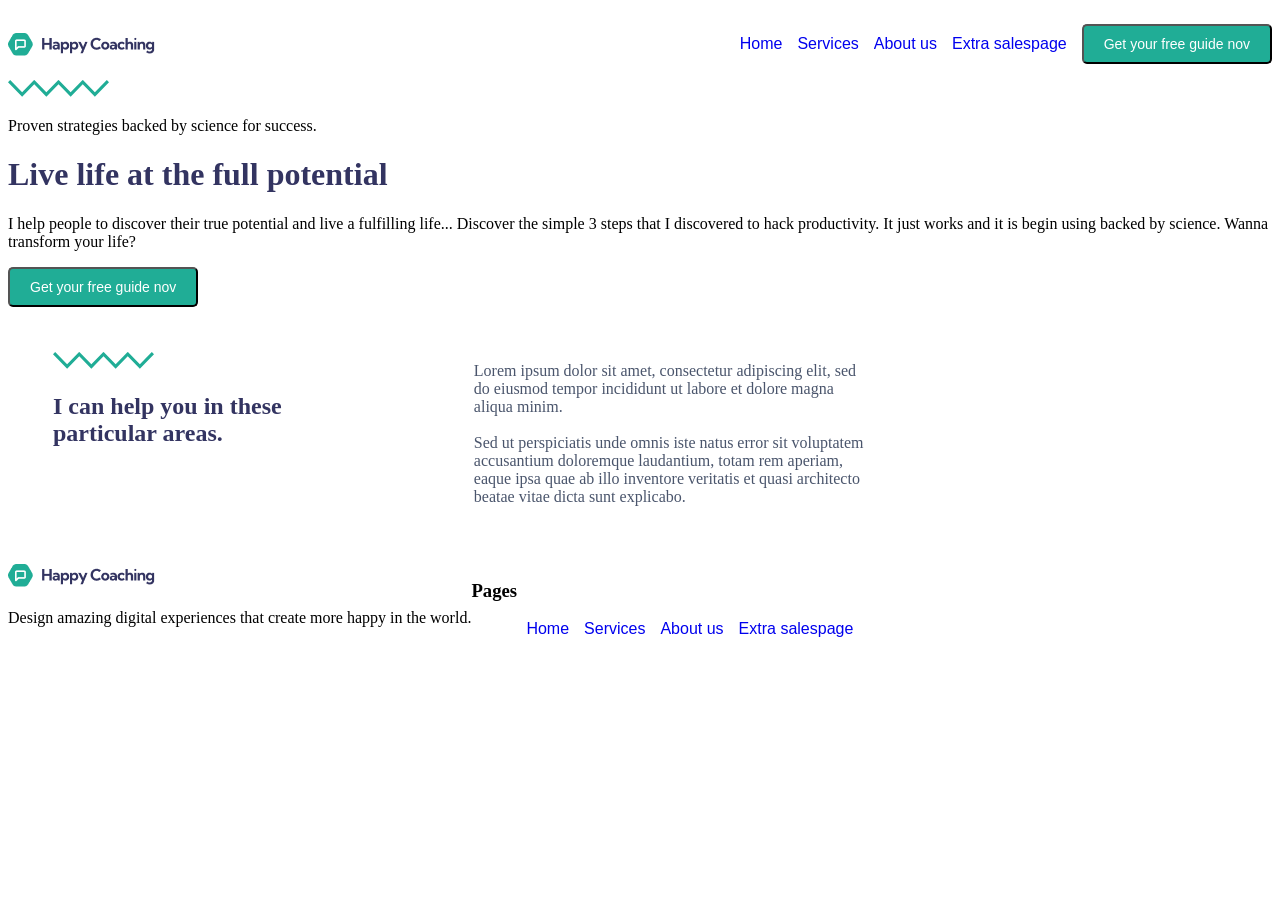
==== Baigiamasis_projektas/index.html @ 0ca7bdee "Ikeliam projektinio darbo failus" ====
<!DOCTYPE html>
<html lang="en">

<head>
    <meta charset="UTF-8">
    <meta name="viewport" content="width=device-width, initial-scale=1.0">
    <title>Baigiamasis_projektas</title>
    <link rel="stylesheet" href="styles/style.css">
</head>

<body>
    <div class="header">
        <div class="container">
            <img src="images\Logo.png" alt="logo">
            <ul class="menu">

                <li><a href="#">Home</a></li>
                <li><a href="#">Services</a></li>
                <li><a href="#">About us</a></li>
                <li><a href="#">Extra salespage</a></li>
                <li><a href="#"><button class="menubutton">Get your free guide nov</button></a></li>

            </ul>
        </div>
    </div>

    <div class="container">
        <img src="images/Vector.svg" alt="vector">
        <p>Proven strategies backed by science for success.</p>
        <h1>Live life at the full potential</h1>
        <p>I help people to discover their true potential and live a fulfilling life...
            Discover the simple 3 steps that I discovered to hack productivity. It just works and it is begin using backed by science. Wanna transform your life?</p>
            <button class="menubutton">Get your free guide nov</button>
    </div>

    <div class="article">
        <div class="container">

            <div class="artical-title">
                <img src="images/Vector.svg" alt="vector">
                <h2>I can help you in these particular areas.</h2>

            </div>
            <div class="article-content">
                <p>Lorem ipsum dolor sit amet, consectetur adipiscing elit, sed do eiusmod tempor incididunt ut labore
                    et dolore magna aliqua minim.<br>
                <br>
                    Sed ut perspiciatis unde omnis iste natus error sit voluptatem accusantium doloremque laudantium,
                    totam rem aperiam, eaque ipsa quae ab illo inventore veritatis et quasi architecto beatae vitae
                    dicta sunt explicabo. </p>          
            </div>
           

        </div>
    </div>

  <div class="footer">
     <div class="container">

         <div class="areas">

            <img src="images/Logo.png" alt="logo">
            <p>Design amazing digital experiences that create more happy in the world.</p>
        </div>


    

         <div>
            <h3>Pages</h3>

            <ul class="menu">

                <li><a href="#">Home</a></li>
                <li><a href="#">Services</a></li>
                <li><a href="#">About us</a></li>
                <li><a href="#">Extra salespage</a></li>

            </ul>
     </div>   


        </div>


    </div>


</body>

</html>
---- Baigiamasis_projektas/styles/style.css ----
.container {
    width: 100%;
    max-width: 1280px;
    margin: 0 auto;
}

.header .container {
    display: flex;
    justify-content: space-between;
    align-items: center;
}

.menu {
    display: flex;
    align-items: center;
}

.menu li  {
    list-style: none;
    margin-left: 15px;
    overflow: hidden;
    line-break: unset;
    font-size: 16px;
    color:rgba(74, 85, 108, 1) ;
    font-family: sans-serif;
    
}

.menu li  {
    list-style: none;
    margin-left: 15px;
    overflow: hidden;
    line-break: unset;
    font-size: 16px;
    color:rgba(74, 85, 108, 1) ;
    font-family: sans-serif;
    
}

.menu li a {
    text-decoration: none;
}

.menubutton {
    font-size: 14px;
    padding: 10px 20px;
    /* margin: 5px; */
    background-color:rgba(32, 173, 150, 1);
    color: #ffffff;
    text-decoration: none;
    border-radius: 5px
    
    
}


h2 {
    color: rgba(51, 52, 97, 1);
}

.article .container {
    display: flex;
    justify-content: space-between;
    

}

.artical-title {
    width: 44%;
    margin: 45px;
}

.article-content p {
    width: 47%; 
    margin: 55px;
    color: #4A556C;
    align-content: center;
}

h1 {
    color: rgba(51, 52, 97, 1);
}

.footer .container {
    display: flex;
    
}
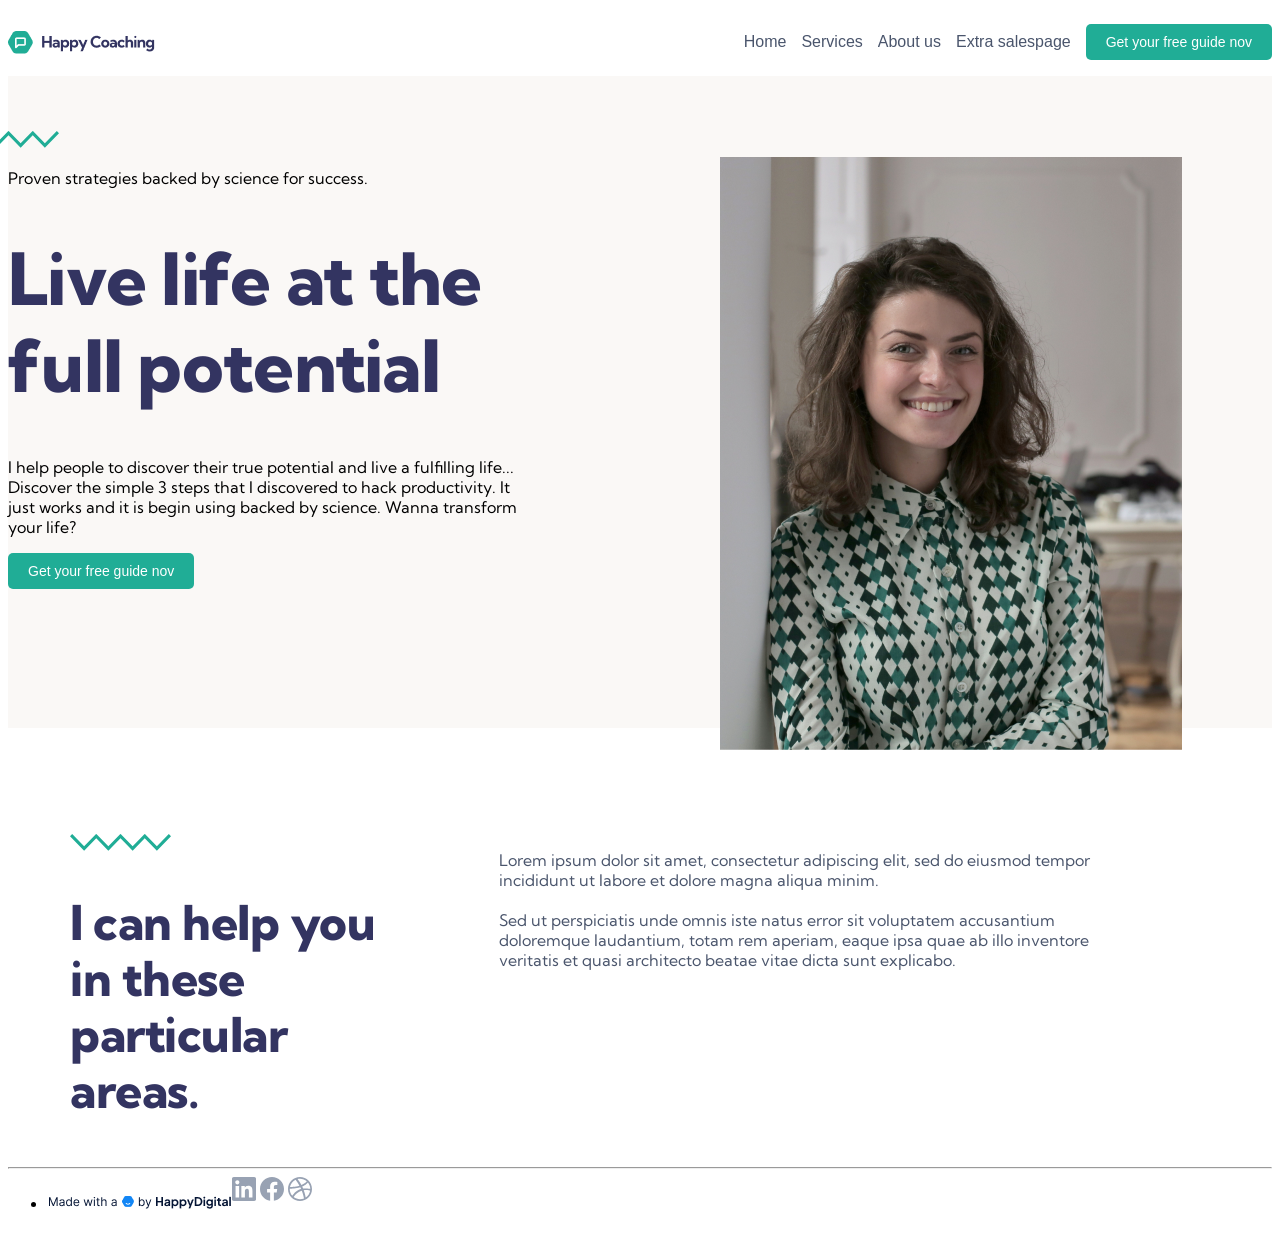
==== commit b9a1c3e5: "ikeliu naujinimus" ====
--- a/Baigiamasis_projektas/index.html
+++ b/Baigiamasis_projektas/index.html
@@ -24,17 +24,26 @@
         </div>
     </div>
 
-    <div class="container">
-        <img src="images/Vector.svg" alt="vector">
-        <p>Proven strategies backed by science for success.</p>
-        <h1>Live life at the full potential</h1>
-        <p>I help people to discover their true potential and live a fulfilling life...
-            Discover the simple 3 steps that I discovered to hack productivity. It just works and it is begin using backed by science. Wanna transform your life?</p>
-            <button class="menubutton">Get your free guide nov</button>
+    <div class="intro">
+        <div class="container">
+            <div class="intro-text">
+                <img class="abstract1" src="images/Vector.svg" alt="vector">
+
+                <p>Proven strategies backed by science for success.</p>
+                <h1>Live life at the full potential</h1>
+                <p>I help people to discover their true potential and live a fulfilling life... Discover the simple 3 steps that I discovered to hack productivity. It just works and it is begin using backed by science. Wanna transform your life?</p>
+                <button class="menubutton">Get your free guide nov</button>
+            </div>
+
+            <div class="intro-photo">
+                <img src="images/andrea.png" alt="Andrea">
+            </div>
+            
+        </div>
     </div>
 
     <div class="article">
-        <div class="container">
+        <div class="smaller-container">
 
             <div class="artical-title">
                 <img src="images/Vector.svg" alt="vector">
@@ -55,29 +64,28 @@
     </div>
 
   <div class="footer">
+    <hr class="solid">
      <div class="container">
+        
 
          <div class="areas">
 
-            <img src="images/Logo.png" alt="logo">
-            <p>Design amazing digital experiences that create more happy in the world.</p>
+            
+            
+            <ul>
+                <li><a href="https://www.happydigital.nl/"><img src="images/Made by.png" alt=""></a>
+                    
+    
+        </div>
+
+        <div class="social-link">
+            <img src="images/Group.svg" alt="Group">
+            <img src="images/svg fb.svg" alt="fb">
+            <img src="images/Vector (1).svg" alt="vector1">
         </div>
 
 
     
-
-         <div>
-            <h3>Pages</h3>
-
-            <ul class="menu">
-
-                <li><a href="#">Home</a></li>
-                <li><a href="#">Services</a></li>
-                <li><a href="#">About us</a></li>
-                <li><a href="#">Extra salespage</a></li>
-
-            </ul>
-     </div>   
 
 
         </div>
--- a/Baigiamasis_projektas/styles/style.css
+++ b/Baigiamasis_projektas/styles/style.css
@@ -1,6 +1,18 @@
+@import url('https://fonts.googleapis.com/css2?family=Kumbh+Sans:wght@100..900&display=swap');
+
+body {
+    font-family: "Kumbh Sans", sans-serif;
+}
+
 .container {
     width: 100%;
     max-width: 1280px;
+    margin: 0 auto;
+}
+
+.smaller-container {
+    width: 100%;
+    max-width: 1140px;
     margin: 0 auto;
 }
 
@@ -39,6 +51,7 @@
 
 .menu li a {
     text-decoration: none;
+    color: #4A556C;
 }
 
 .menubutton {
@@ -48,41 +61,127 @@
     background-color:rgba(32, 173, 150, 1);
     color: #ffffff;
     text-decoration: none;
-    border-radius: 5px
-    
-    
+    border-radius: 5px;
+    border: none;
 }
 
+.intro {
+    background-color: #FAF8F6;
+    padding-top: 55px;
+}
+
+.intro .container {
+    display: flex;
+    justify-content: space-between;
+    column-gap: 180px;
+}
+
+.intro .container img.abstract1 {
+    margin-left: -50px;
+}
+
+.intro .container .intro-photo {
+    margin-right: 90px;
+}
+
+.intro .container .intro-photo img {
+    position: relative;
+    top: 26px;
+}
 
 h2 {
-    color: rgba(51, 52, 97, 1);
+
+    font-family: 'Kumbh Sans';
+    font-style: normal;
+    font-weight: 800;
+    font-size: 48px;
+    line-height: 56px;
+    letter-spacing: -0.01em;
+    color:rgba(51, 52, 97, 1) ;
+
+}/* I can help you in these particular areas. */
+
+
+
+
+
+
+
+.article {
+    padding-top: 106px;
 }
 
-.article .container {
+.article .smaller-container {
     display: flex;
     justify-content: space-between;
-    
+    column-gap: 74px;
 
 }
 
 .artical-title {
-    width: 44%;
-    margin: 45px;
+    /* width: 44%; */
+    /* margin: 45px; */
 }
 
 .article-content p {
-    width: 47%; 
-    margin: 55px;
+    /* width: 47%;  */
+    margin-right: 106px;
     color: #4A556C;
     align-content: center;
 }
 
 h1 {
     color: rgba(51, 52, 97, 1);
+    font-family: 'Kumbh Sans';
+font-style: normal;
+font-weight: 800;
+font-size: 72px;
+line-height: 120%;
+letter-spacing: -0.01em;
+
 }
 
 .footer .container {
     display: flex;
+    width: 1,216px
+    height: 24px
+    justify-content: space-between;
+    
+
+
+
+
     
 }
 
+.hr .solid {
+   
+width: 1216px;
+height: 1px;
+background: #E4E7EC;
+flex: none;
+order: 0;
+align-self: stretch;
+flex-grow: 0;
+
+}
+ .social-link img {
+    column-gap: 87px;
+    justify-content: space-between;
+ }
+
+
+/* h1 texto stiliai */
+
+/* 
+
+font-family: 'Kumbh Sans';
+font-style: normal;
+font-weight: 800;
+font-size: 72px;
+line-height: 120%;
+letter-spacing: -0.01em;
+
+color: #333461;
+
+*/
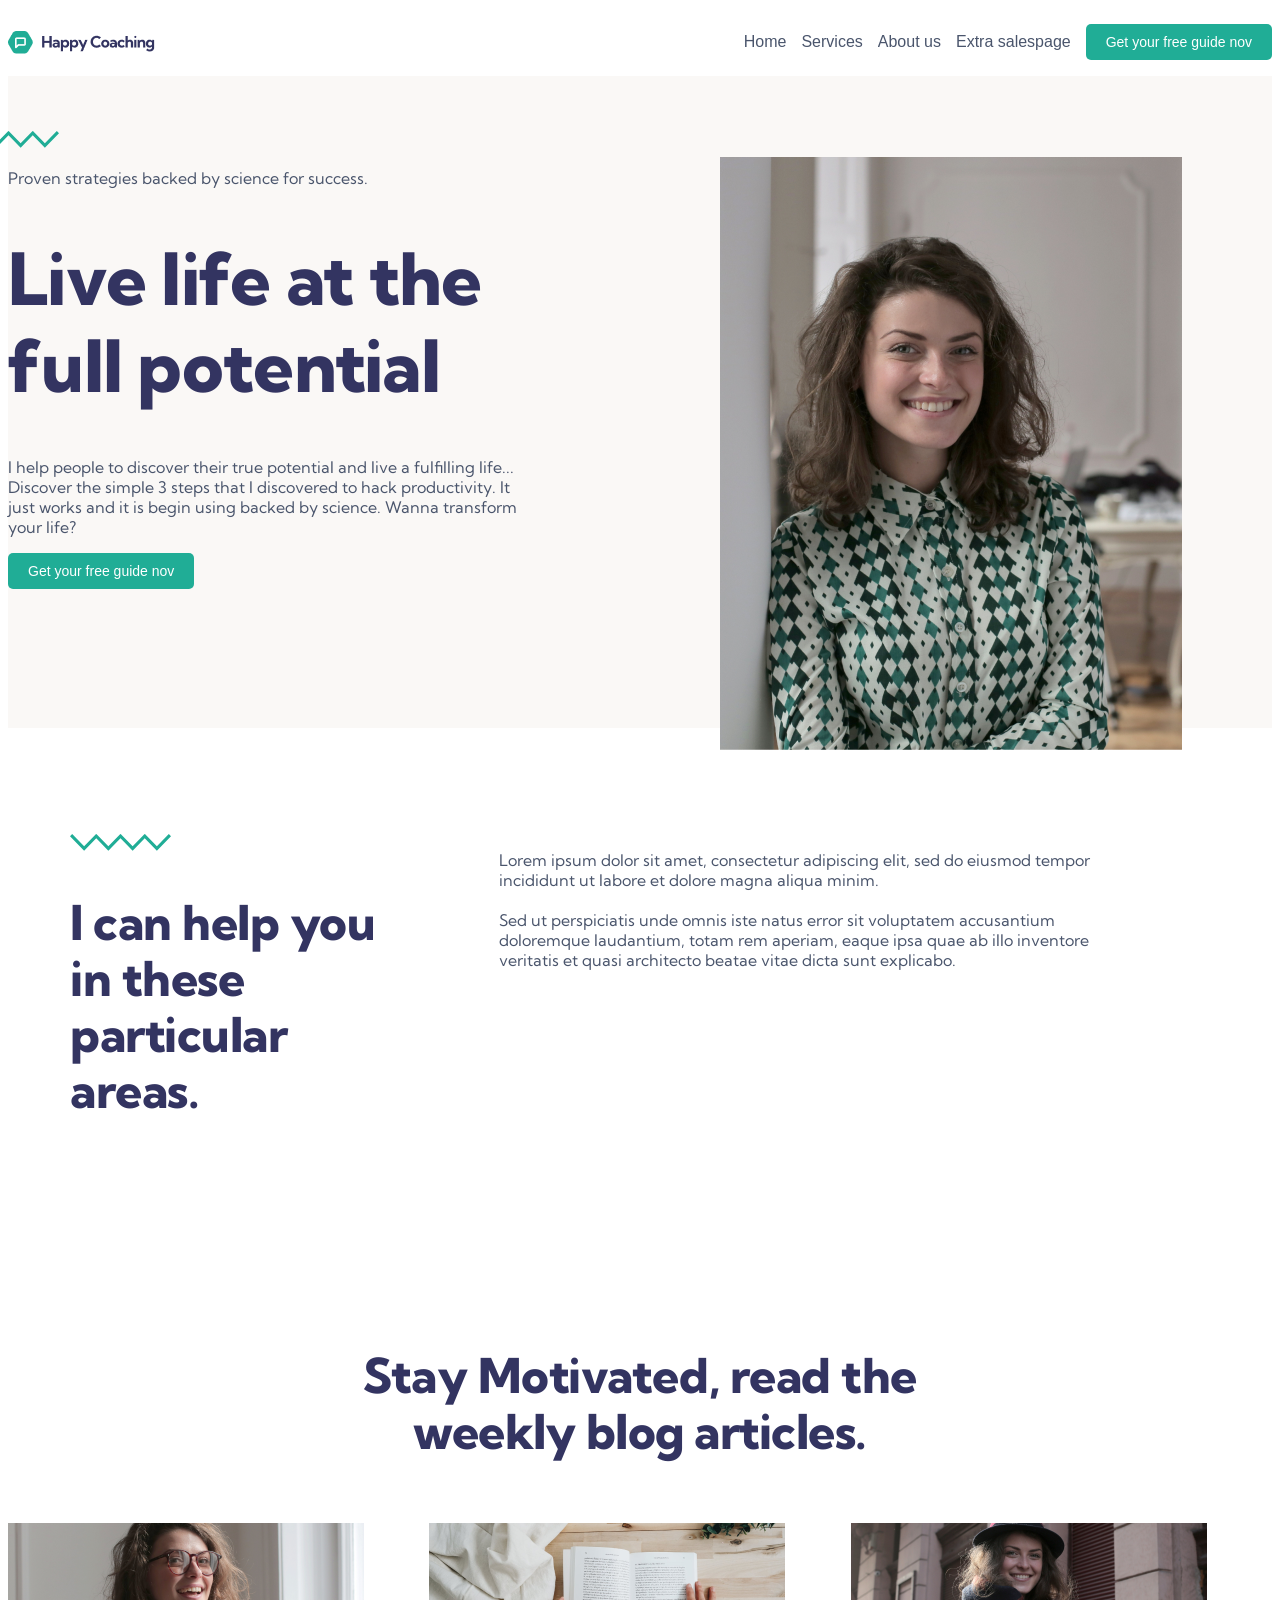
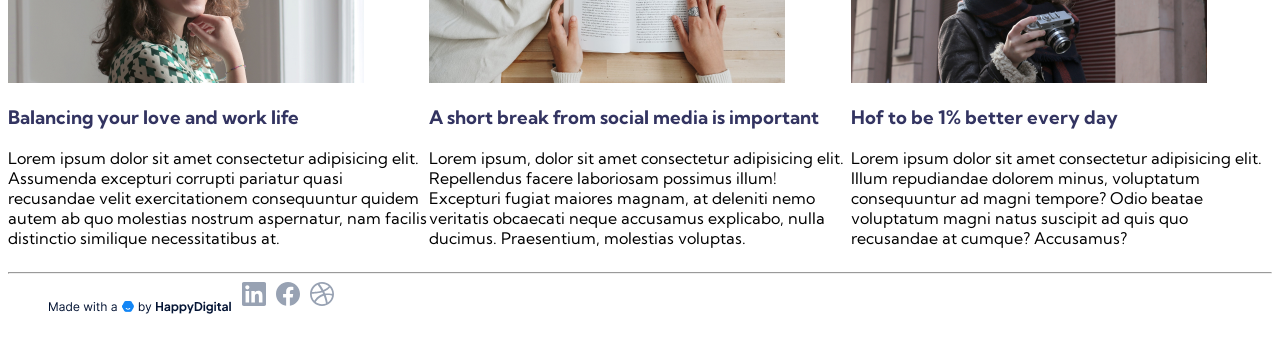
==== commit f22b5bd2: "ikeliu naujus projektinio darbo pakeitimus" ====
--- a/Baigiamasis_projektas/index.html
+++ b/Baigiamasis_projektas/index.html
@@ -58,10 +58,66 @@
                     totam rem aperiam, eaque ipsa quae ab illo inventore veritatis et quasi architecto beatae vitae
                     dicta sunt explicabo. </p>          
             </div>
+
            
+
+              </div>
+            </div>
+           
+            <div class="totam">
+                <div class="container">
+
+                <h2>Stay Motivated, read the weekly blog articles.</h2>
 
         </div>
     </div>
+
+    <div class="block">
+        <div class="container">
+            <img src="images/Image.png" alt="image">
+            <h3>Balancing your love and work life</h3>
+            <p>Lorem ipsum dolor sit amet consectetur adipisicing elit. Assumenda excepturi corrupti pariatur quasi recusandae velit exercitationem consequuntur quidem autem ab quo molestias nostrum aspernatur, nam facilis distinctio similique necessitatibus at.</p>
+
+        </div>
+
+        <div class="container">
+
+            <img src="images/image blog.png" alt="img">
+            <h3>A short break from social media is important</h3>
+            <p>Lorem ipsum, dolor sit amet consectetur adipisicing elit. Repellendus facere laboriosam possimus illum! Excepturi fugiat maiores magnam, at deleniti nemo veritatis obcaecati neque accusamus explicabo, nulla ducimus. Praesentium, molestias voluptas.</p>
+
+
+
+        </div>
+
+        <div class="container">
+
+            <img src="images/Image (1).png" alt="img">
+            <h3>Hof to be 1% better every day</h3>
+            <p>Lorem ipsum dolor sit amet consectetur adipisicing elit. Illum repudiandae dolorem minus, voluptatum consequuntur ad magni tempore? Odio beatae voluptatum magni natus suscipit ad quis quo recusandae at cumque? Accusamus?</p>
+
+
+        </div>
+      </div>
+
+    
+    
+              
+
+  
+
+        
+    
+
+
+      
+
+        </div>
+
+
+    </div>
+
+
 
   <div class="footer">
     <hr class="solid">
@@ -75,24 +131,32 @@
             <ul>
                 <li><a href="https://www.happydigital.nl/"><img src="images/Made by.png" alt=""></a>
                     
-    
-        </div>
+            </ul>
 
-        <div class="social-link">
-            <img src="images/Group.svg" alt="Group">
-            <img src="images/svg fb.svg" alt="fb">
-            <img src="images/Vector (1).svg" alt="vector1">
-        </div>
+    </div>
 
+         <footer>
+
+            <div class="social-icons">
+                <div class="container">
+                <a href="#" class="icon-link"><img src="images/Group.svg" alt=""><i class="icon_linkedin"></i></a>
+                <a href="#" class="icon-link"><img src="images/svg fb.svg" alt=""><i class="icon_facebook"></i></a>
+                <a href="#" class="icon-link"><img src="images/Vector (1).svg" alt=""><i class="icon_instagram"></i></a>
+
+            </div>
+
+         </footer>
+
+              </div>
 
     
 
 
-        </div>
+            </div>
 
 
-    </div>
-
+  
+        </div>
 
 </body>
 
--- a/Baigiamasis_projektas/styles/style.css
+++ b/Baigiamasis_projektas/styles/style.css
@@ -99,8 +99,7 @@
     letter-spacing: -0.01em;
     color:rgba(51, 52, 97, 1) ;
 
-}/* I can help you in these particular areas. */
-
+}
 
 
 
@@ -146,13 +145,18 @@
     width: 1,216px
     height: 24px
     justify-content: space-between;
-    
-
-
-
-
-    
-}
+
+}
+
+ul {
+    list-style-type: none; 
+  }
+
+  .social-icons .a image {
+
+    margin-right: auto;
+  }
+
 
 .hr .solid {
    
@@ -165,23 +169,52 @@
 flex-grow: 0;
 
 }
- .social-link img {
-    column-gap: 87px;
-    justify-content: space-between;
- }
-
-
-/* h1 texto stiliai */
-
-/* 
-
-font-family: 'Kumbh Sans';
-font-style: normal;
-font-weight: 800;
-font-size: 72px;
-line-height: 120%;
-letter-spacing: -0.01em;
-
-color: #333461;
-
-*/+
+.social-icons a {
+    text-align: right;
+    align-items: right;
+}
+
+.intro-text p {
+    color: rgba(74, 85, 108, 1);
+}
+
+.social-icons  {
+    text-align: right; 
+  }
+  .icon-link {
+    display: inline-block; 
+    margin-left: 10px; 
+  }
+
+  
+  .fab {
+    font-size: 24px; 
+  }
+
+  .totam h2 {
+    text-align: center; 
+  margin: 0 auto; 
+  max-width: 600px;
+  margin-top: 15%; 
+  }
+ 
+  .block {
+    display: flex;
+    justify-content: space-between;
+    margin-top: 5%;
+    
+  }
+
+  .block h3 {
+    color: rgba(51, 52, 97, 1) ;
+  }
+
+  .block .container img {
+    justify-content: space-between;
+    align-items: center;
+    
+  }
+
+  
+
